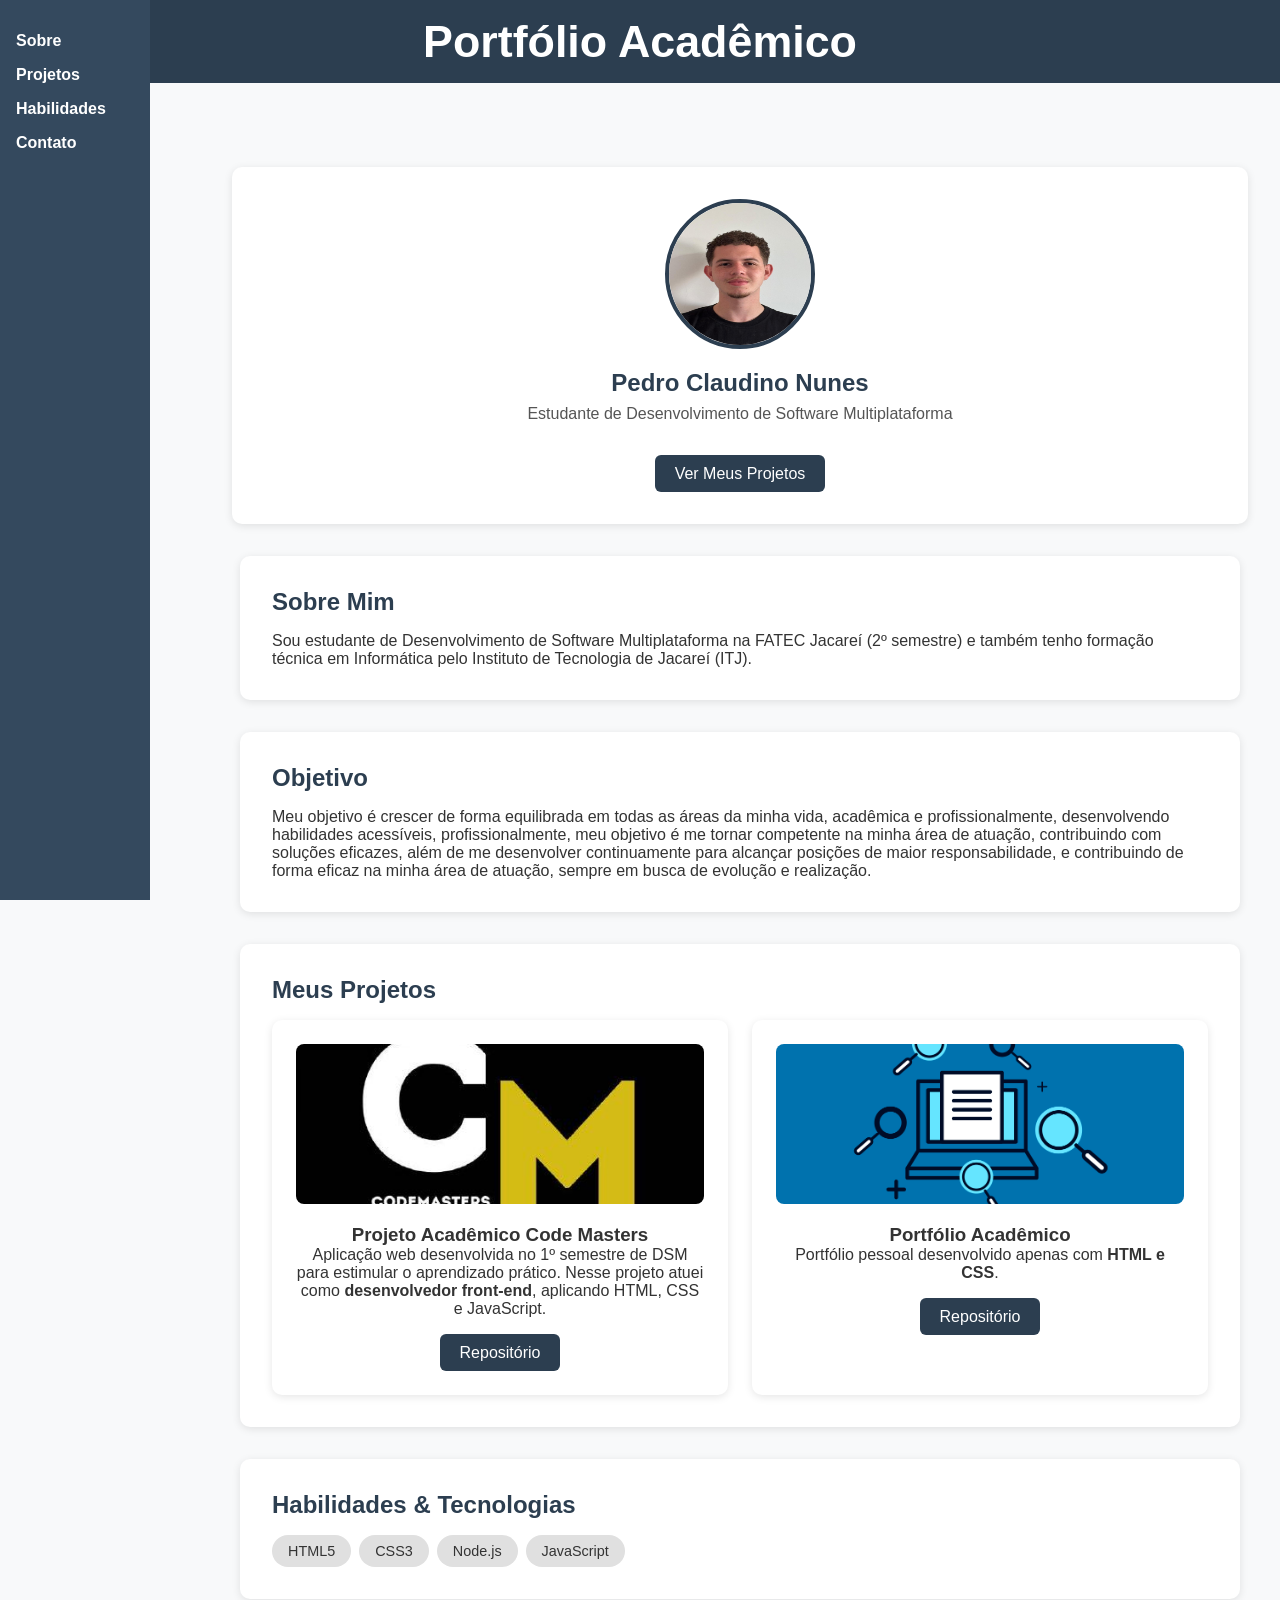
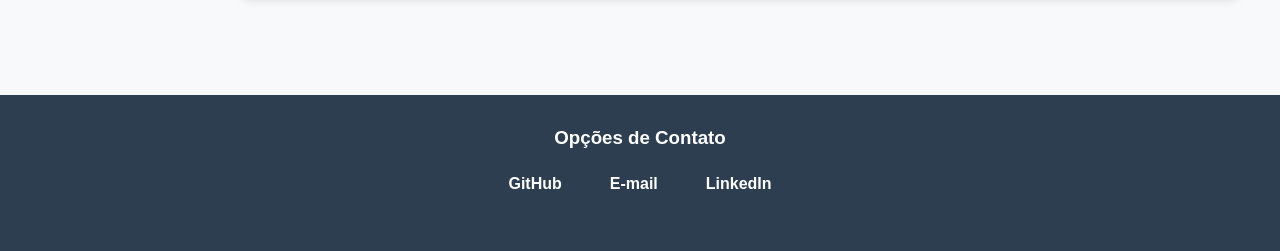
==== docs/índice.html @ 00daa8ac "Add files via upload upload dos arquivos atualizados" ====
<!DOCTYPE html>
<html lang="pt-BR">
<head>
  <meta charset="UTF-8">
  <title>Portfólio - Pedro Claudino Nunes</title>
  <link rel="stylesheet" href="style.css">
</head>
<body>
  <!-- Header -->
  <header class="header">
    <h1>Portfólio Acadêmico</h1>
  </header>

  <!-- Sidebar -->
  <aside class="sidebar">
    <nav>
      <a href="#sobre">Sobre</a>
      <a href="#projetos">Projetos</a>
      
      <a href="#habilidades">Habilidades</a>
      <a href="#contato">Contato</a>
    </nav>
  </aside>

  <!-- Conteúdo principal -->
  <main class="conteudo">

    <!-- Hero Section -->
    <section class="hero">
      <img src="profilepicture.jpeg" alt="Foto de Pedro" class="hero-img">
      <h2>Pedro Claudino Nunes</h2>
      <p>Estudante de Desenvolvimento de Software Multiplataforma</p>
      <a href="#projetos" class="btn">Ver Meus Projetos</a>
    </section>

    <!-- Sobre -->
    <section id="sobre" class="secao">
      <h2>Sobre Mim</h2>
      <p>Sou estudante de Desenvolvimento de Software Multiplataforma na FATEC Jacareí (2º semestre) e também tenho formação técnica em Informática pelo Instituto de Tecnologia de Jacareí (ITJ).</p>
    </section>

     <!-- Objetivos -->
    <section id="sobre" class="secao">
      <h2>Objetivo</h2>
      <p>Meu objetivo é crescer de forma equilibrada em todas as áreas da minha vida, acadêmica e profissionalmente, desenvolvendo habilidades acessíveis, profissionalmente, meu objetivo é me tornar competente na minha área de atuação, contribuindo com soluções eficazes, além de me desenvolver continuamente para alcançar posições de maior responsabilidade, e contribuindo de forma eficaz na minha área de atuação, sempre em busca de evolução e realização.</p>
    </section>

    <!-- Projetos -->
    <section id="projetos" class="secao">
      <h2>Meus Projetos</h2>
      <div class="cards">
        <div class="card">
          <img src="codemasters.jfif" alt="Imagem do projeto Code Masters" class="card-img">
          <h3>Projeto Acadêmico Code Masters</h3>
          <p>Aplicação web desenvolvida no 1º semestre de DSM para estimular o aprendizado prático. Nesse projeto atuei como <b>desenvolvedor front-end</b>, aplicando HTML, CSS e JavaScript.</p>
          <a href="https://github.com/CodeMasters-dsm/Projeto" target="_blank" class="btn">Repositório</a>
        </div>
        <div class="card">
          <img src="portifolio.png" alt="Imagem do Portfólio" class="card-img">
          <h3>Portfólio Acadêmico</h3>
          <p>Portfólio pessoal desenvolvido apenas com <b>HTML e CSS</b>.</p>
          <a href="https://github.com/fatec-jacarei-dsm-portfolio/ra2581392513045" target="_blank" class="btn">Repositório</a>
        </div>
      </div>
    </section>



    <!-- Habilidades -->
    <section id="habilidades" class="secao">
      <h2>Habilidades & Tecnologias</h2>
      <div class="tags">
        <span>HTML5</span>
        <span>CSS3</span>
        <span>Node.js</span>
        <span>JavaScript</span>
      </div>
    </section>
    
  </main>

  <!-- Footer -->
  <footer id="contato">
    <h3>Opções de Contato</h3>
    <div class="footer-links">
      <a href="https://github.com/PeClaudino2006" target="_blank">GitHub</a>
      <a href="pedro.nunes11@fatec.sp.gov.br">E-mail</a>
      <a href="https://www.linkedin.com/in/pedro-claudino-0566472b9/" target="_blank">LinkedIn</a>
    </div>
  </footer>

</body>
</html>
---- docs/style.css ----
/* Reset */
* {
  margin: 0;
  padding: 0;
  box-sizing: border-box;
}

html {
  scroll-behavior: smooth; /* rolagem suave */
}

body {
  font-family: Arial, sans-serif;
  background: #f8f9fa;
  color: #333;
  display: flex;
  flex-direction: column;
}

/* Header */
.header {
  background: #2c3e50;
  color: white;
  text-align: center;
  padding: 1rem;
  text-align: center;
  font-size: 1.4rem;
  font-weight: bold;
}
/* Sidebar */
.sidebar {
  position: fixed;
  top: 0;
  left: 0;
  width: 150px;
  height: 100%;
  background: #34495e;
  padding: 2rem 1rem;
}

.sidebar nav {
  display: flex;
  flex-direction: column;
  gap: 1rem;
}

.sidebar a {
  color: white;
  text-decoration: none;
  font-weight: bold;
}

.sidebar a:hover {
  text-decoration: underline;
}

/* Conteúdo principal */
.conteudo {
  margin-left: 200px; 
  margin-top: 20px;
  padding: 2rem;
}

/* Hero */
.hero {
  text-align: center;
  margin: 2rem auto;
  padding: 2rem;
  background: white;
  border-radius: 10px;
  box-shadow: 0 2px 8px rgba(0,0,0,0.1);
}

.hero-img {
  width: 150px;
  height: 150px;
  border-radius: 50%;
  border: 4px solid #2c3e50;
  margin-bottom: 1rem;
}

.hero h2 {
  color: #2c3e50;
  margin-bottom: 0.5rem;
}

.hero p {
  margin-bottom: 1rem;
  color: #555;
}

/* Seções */
.secao {
  max-width: 1000px;
  margin: 2rem auto;
  padding: 2rem;
  background: white;
  border-radius: 10px;
  box-shadow: 0 2px 8px rgba(0,0,0,0.1);
}

.secao h2 {
  color: #2c3e50;
  margin-bottom: 1rem;
}

/* Cards de projetos */
.cards {
  display: grid;
  grid-template-columns: repeat(auto-fit, minmax(280px, 1fr));
  gap: 1.5rem;
}

.card {
  padding: 1.5rem;
  background: #fff;
  border-radius: 10px;
  box-shadow: 0 2px 8px rgba(0,0,0,0.1);
  text-align: center;
  transition: transform 0.3s, box-shadow 0.3s;
}

.card:hover {
  transform: translateY(-5px);
  box-shadow: 0 4px 12px rgba(0,0,0,0.15);
}

.card-img {
  width: 100%;
  height: 160px;
  object-fit: cover;
  border-radius: 8px;
  margin-bottom: 1rem;
}

/* Botões */
.btn {
  display: inline-block;
  margin-top: 1rem;
  padding: 0.6rem 1.2rem;
  background: #2c3e50;
  color: white;
  border-radius: 6px;
  text-decoration: none;
  transition: background 0.3s;
}

.btn:hover {
  background: #1a252f;
}

/* Tags */
.tags {
  display: flex;
  flex-wrap: wrap;
  gap: 0.5rem;
  margin-top: 1rem;
}

.tags span {
  background: #e0e0e0;
  padding: 0.5rem 1rem;
  border-radius: 20px;
  font-size: 0.9rem;
}

/* Certificados */
.cert-list {
  list-style: none;
  padding-left: 1rem;
}

.cert-list li {
  margin-bottom: 0.5rem;
}

/* Footer */
footer {
  text-align: center;
  padding: 2rem 1rem;
  background: #2c3e50;
  color: white;
  margin-top: 2rem;
}

.footer-links {
  display: flex;
  justify-content: center;
  gap: 1rem;
  margin: 1rem 0;
}

.footer-links a {
  text-decoration: none;
  padding: 0.6rem 1rem;
  border-radius: 6px;
  color: white;
  font-weight: bold;
  transition: background 0.3s;
}

.footer-links a:hover {
  background: #1a252f;
}

/* Responsividade */
@media (max-width: 768px) {
  .sidebar {
    display: none;
  }
  .conteudo {
    margin-left: 0;
  }
}
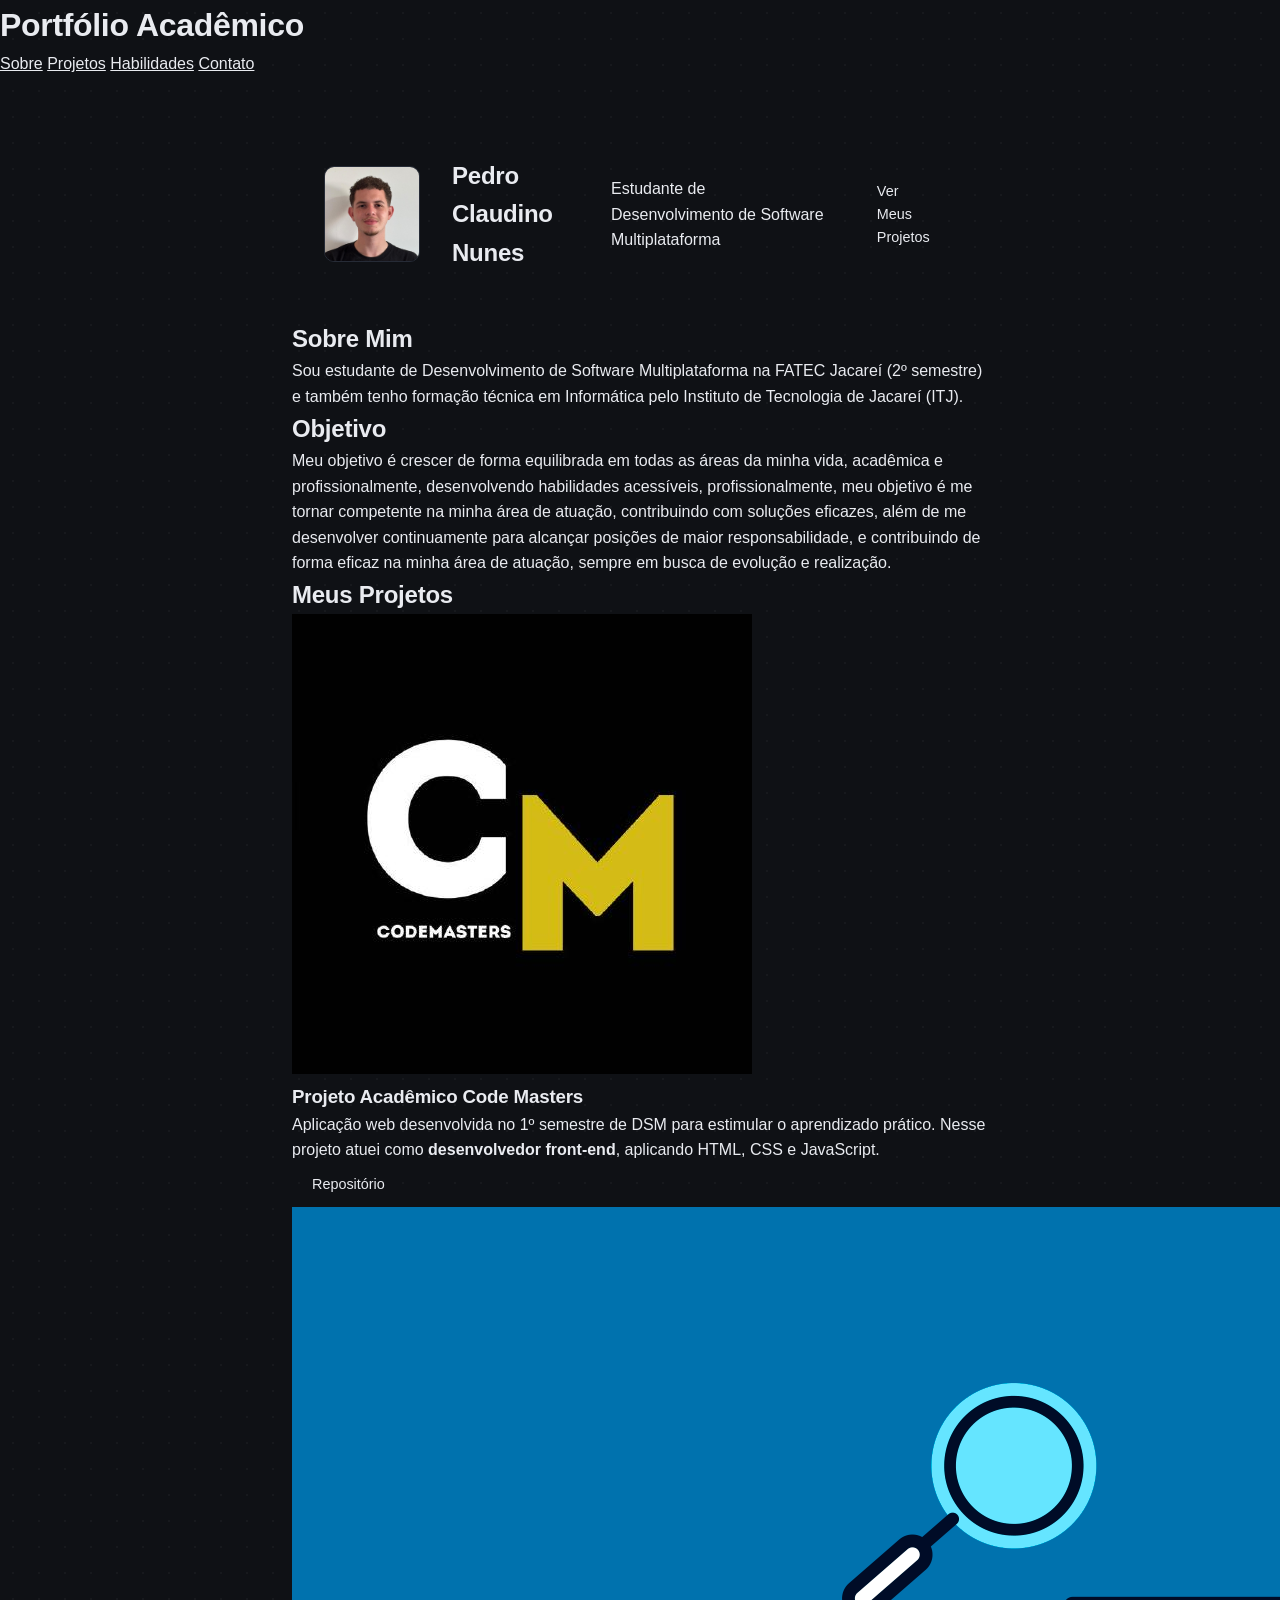
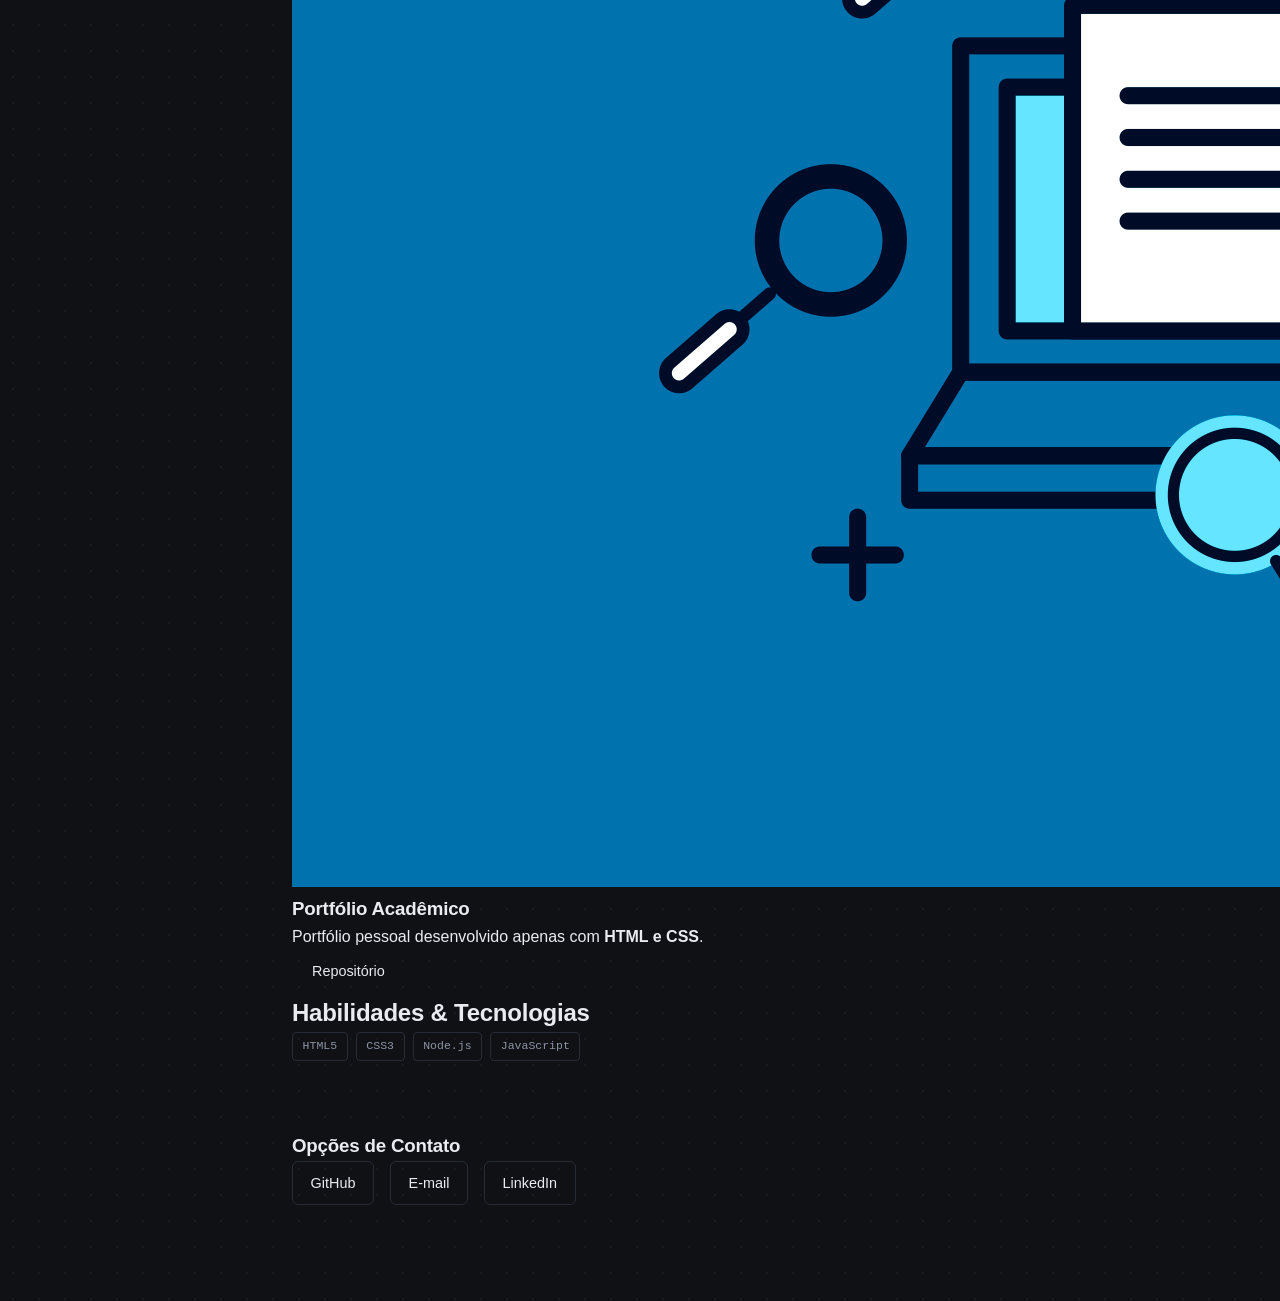
==== commit b1774dd7: "Adiciona portfólio pessoal" ====
--- a/docs/índice.html
+++ b/docs/índice.html
@@ -1,93 +1,87 @@
-<!DOCTYPE html>
-<html lang="pt-BR">
-<head>
-  <meta charset="UTF-8">
-  <title>Portfólio - Pedro Claudino Nunes</title>
-  <link rel="stylesheet" href="style.css">
-</head>
-<body>
-  <!-- Header -->
-  <header class="header">
-    <h1>Portfólio Acadêmico</h1>
-  </header>
-
-  <!-- Sidebar -->
-  <aside class="sidebar">
-    <nav>
-      <a href="#sobre">Sobre</a>
-      <a href="#projetos">Projetos</a>
-      
-      <a href="#habilidades">Habilidades</a>
-      <a href="#contato">Contato</a>
-    </nav>
-  </aside>
-
-  <!-- Conteúdo principal -->
-  <main class="conteudo">
-
-    <!-- Hero Section -->
-    <section class="hero">
-      <img src="profilepicture.jpeg" alt="Foto de Pedro" class="hero-img">
-      <h2>Pedro Claudino Nunes</h2>
-      <p>Estudante de Desenvolvimento de Software Multiplataforma</p>
-      <a href="#projetos" class="btn">Ver Meus Projetos</a>
-    </section>
-
-    <!-- Sobre -->
-    <section id="sobre" class="secao">
-      <h2>Sobre Mim</h2>
-      <p>Sou estudante de Desenvolvimento de Software Multiplataforma na FATEC Jacareí (2º semestre) e também tenho formação técnica em Informática pelo Instituto de Tecnologia de Jacareí (ITJ).</p>
-    </section>
-
-     <!-- Objetivos -->
-    <section id="sobre" class="secao">
-      <h2>Objetivo</h2>
-      <p>Meu objetivo é crescer de forma equilibrada em todas as áreas da minha vida, acadêmica e profissionalmente, desenvolvendo habilidades acessíveis, profissionalmente, meu objetivo é me tornar competente na minha área de atuação, contribuindo com soluções eficazes, além de me desenvolver continuamente para alcançar posições de maior responsabilidade, e contribuindo de forma eficaz na minha área de atuação, sempre em busca de evolução e realização.</p>
-    </section>
-
-    <!-- Projetos -->
-    <section id="projetos" class="secao">
-      <h2>Meus Projetos</h2>
-      <div class="cards">
-        <div class="card">
-          <img src="codemasters.jfif" alt="Imagem do projeto Code Masters" class="card-img">
-          <h3>Projeto Acadêmico Code Masters</h3>
-          <p>Aplicação web desenvolvida no 1º semestre de DSM para estimular o aprendizado prático. Nesse projeto atuei como <b>desenvolvedor front-end</b>, aplicando HTML, CSS e JavaScript.</p>
-          <a href="https://github.com/CodeMasters-dsm/Projeto" target="_blank" class="btn">Repositório</a>
-        </div>
-        <div class="card">
-          <img src="portifolio.png" alt="Imagem do Portfólio" class="card-img">
-          <h3>Portfólio Acadêmico</h3>
-          <p>Portfólio pessoal desenvolvido apenas com <b>HTML e CSS</b>.</p>
-          <a href="https://github.com/fatec-jacarei-dsm-portfolio/ra2581392513045" target="_blank" class="btn">Repositório</a>
-        </div>
-      </div>
-    </section>
-
-
-
-    <!-- Habilidades -->
-    <section id="habilidades" class="secao">
-      <h2>Habilidades & Tecnologias</h2>
-      <div class="tags">
-        <span>HTML5</span>
-        <span>CSS3</span>
-        <span>Node.js</span>
-        <span>JavaScript</span>
-      </div>
-    </section>
-    
-  </main>
-
-  <!-- Footer -->
-  <footer id="contato">
-    <h3>Opções de Contato</h3>
-    <div class="footer-links">
-      <a href="https://github.com/PeClaudino2006" target="_blank">GitHub</a>
-      <a href="pedro.nunes11@fatec.sp.gov.br">E-mail</a>
-      <a href="https://www.linkedin.com/in/pedro-claudino-0566472b9/" target="_blank">LinkedIn</a>
-    </div>
-  </footer>
-
-</body>
-</html>
+<!DOCTYPE html>
+<html lang="pt-BR">
+<head>
+  <meta charset="UTF-8">
+  <title>Portfólio - Pedro Claudino Nunes</title>
+  <link rel="stylesheet" href="style.css">
+</head>
+<body>
+  
+  <header class="header">
+    <h1>Portfólio Acadêmico</h1>
+  </header>
+
+  <aside class="sidebar">
+    <nav>
+      <a href="#sobre">Sobre</a>
+      <a href="#projetos">Projetos</a>
+      
+      <a href="#habilidades">Habilidades</a>
+      <a href="#contato">Contato</a>
+    </nav>
+  </aside>
+
+  <main class="conteudo">
+
+    <section class="hero">
+      <img src="profilepicture.jpeg" alt="Foto de Pedro" class="hero-img">
+      <h2>Pedro Claudino Nunes</h2>
+      <p>Estudante de Desenvolvimento de Software Multiplataforma</p>
+      <a href="#projetos" class="btn">Ver Meus Projetos</a>
+    </section>
+
+   
+    <section id="sobre" class="secao">
+      <h2>Sobre Mim</h2>
+      <p>Sou estudante de Desenvolvimento de Software Multiplataforma na FATEC Jacareí (2º semestre) e também tenho formação técnica em Informática pelo Instituto de Tecnologia de Jacareí (ITJ).</p>
+    </section>
+
+    <section id="sobre" class="secao">
+      <h2>Objetivo</h2>
+      <p>Meu objetivo é crescer de forma equilibrada em todas as áreas da minha vida, acadêmica e profissionalmente, desenvolvendo habilidades acessíveis, profissionalmente, meu objetivo é me tornar competente na minha área de atuação, contribuindo com soluções eficazes, além de me desenvolver continuamente para alcançar posições de maior responsabilidade, e contribuindo de forma eficaz na minha área de atuação, sempre em busca de evolução e realização.</p>
+    </section>
+
+    <section id="projetos" class="secao">
+      <h2>Meus Projetos</h2>
+      <div class="cards">
+        <div class="card">
+          <img src="codemasters.jfif" alt="Imagem do projeto Code Masters" class="card-img">
+          <h3>Projeto Acadêmico Code Masters</h3>
+          <p>Aplicação web desenvolvida no 1º semestre de DSM para estimular o aprendizado prático. Nesse projeto atuei como <b>desenvolvedor front-end</b>, aplicando HTML, CSS e JavaScript.</p>
+          <a href="https://github.com/CodeMasters-dsm/Projeto" target="_blank" class="btn">Repositório</a>
+        </div>
+        <div class="card">
+          <img src="portifolio.png" alt="Imagem do Portfólio" class="card-img">
+          <h3>Portfólio Acadêmico</h3>
+          <p>Portfólio pessoal desenvolvido apenas com <b>HTML e CSS</b>.</p>
+          <a href="https://github.com/fatec-jacarei-dsm-portfolio/ra2581392513045" target="_blank" class="btn">Repositório</a>
+        </div>
+      </div>
+    </section>
+
+
+
+
+    <section id="habilidades" class="secao">
+      <h2>Habilidades & Tecnologias</h2>
+      <div class="tags">
+        <span>HTML5</span>
+        <span>CSS3</span>
+        <span>Node.js</span>
+        <span>JavaScript</span>
+      </div>
+    </section>
+    
+  </main>
+
+  <footer id="contato">
+    <h3>Opções de Contato</h3>
+    <div class="footer-links">
+      <a href="https://github.com/PeClaudino2006" target="_blank">GitHub</a>
+      <a href="pedro.nunes11@fatec.sp.gov.br">E-mail</a>
+      <a href="https://www.linkedin.com/in/pedro-claudino-0566472b9/" target="_blank">LinkedIn</a>
+    </div>
+  </footer>
+
+</body>
+</html>
--- a/docs/style.css
+++ b/docs/style.css
@@ -1,214 +1,651 @@
-/* Reset */
-* {
-  margin: 0;
-  padding: 0;
-  box-sizing: border-box;
-}
-
-html {
-  scroll-behavior: smooth; /* rolagem suave */
-}
-
-body {
-  font-family: Arial, sans-serif;
-  background: #f8f9fa;
-  color: #333;
-  display: flex;
-  flex-direction: column;
-}
-
-/* Header */
-.header {
-  background: #2c3e50;
-  color: white;
-  text-align: center;
-  padding: 1rem;
-  text-align: center;
-  font-size: 1.4rem;
-  font-weight: bold;
-}
-/* Sidebar */
-.sidebar {
-  position: fixed;
-  top: 0;
-  left: 0;
-  width: 150px;
-  height: 100%;
-  background: #34495e;
-  padding: 2rem 1rem;
-}
-
-.sidebar nav {
-  display: flex;
-  flex-direction: column;
-  gap: 1rem;
-}
-
-.sidebar a {
-  color: white;
-  text-decoration: none;
-  font-weight: bold;
-}
-
-.sidebar a:hover {
-  text-decoration: underline;
-}
-
-/* Conteúdo principal */
-.conteudo {
-  margin-left: 200px; 
-  margin-top: 20px;
-  padding: 2rem;
-}
-
-/* Hero */
-.hero {
-  text-align: center;
-  margin: 2rem auto;
-  padding: 2rem;
-  background: white;
-  border-radius: 10px;
-  box-shadow: 0 2px 8px rgba(0,0,0,0.1);
-}
-
-.hero-img {
-  width: 150px;
-  height: 150px;
-  border-radius: 50%;
-  border: 4px solid #2c3e50;
-  margin-bottom: 1rem;
-}
-
-.hero h2 {
-  color: #2c3e50;
-  margin-bottom: 0.5rem;
-}
-
-.hero p {
-  margin-bottom: 1rem;
-  color: #555;
-}
-
-/* Seções */
-.secao {
-  max-width: 1000px;
-  margin: 2rem auto;
-  padding: 2rem;
-  background: white;
-  border-radius: 10px;
-  box-shadow: 0 2px 8px rgba(0,0,0,0.1);
-}
-
-.secao h2 {
-  color: #2c3e50;
-  margin-bottom: 1rem;
-}
-
-/* Cards de projetos */
-.cards {
-  display: grid;
-  grid-template-columns: repeat(auto-fit, minmax(280px, 1fr));
-  gap: 1.5rem;
-}
-
-.card {
-  padding: 1.5rem;
-  background: #fff;
-  border-radius: 10px;
-  box-shadow: 0 2px 8px rgba(0,0,0,0.1);
-  text-align: center;
-  transition: transform 0.3s, box-shadow 0.3s;
-}
-
-.card:hover {
-  transform: translateY(-5px);
-  box-shadow: 0 4px 12px rgba(0,0,0,0.15);
-}
-
-.card-img {
-  width: 100%;
-  height: 160px;
-  object-fit: cover;
-  border-radius: 8px;
-  margin-bottom: 1rem;
-}
-
-/* Botões */
-.btn {
-  display: inline-block;
-  margin-top: 1rem;
-  padding: 0.6rem 1.2rem;
-  background: #2c3e50;
-  color: white;
-  border-radius: 6px;
-  text-decoration: none;
-  transition: background 0.3s;
-}
-
-.btn:hover {
-  background: #1a252f;
-}
-
-/* Tags */
-.tags {
-  display: flex;
-  flex-wrap: wrap;
-  gap: 0.5rem;
-  margin-top: 1rem;
-}
-
-.tags span {
-  background: #e0e0e0;
-  padding: 0.5rem 1rem;
-  border-radius: 20px;
-  font-size: 0.9rem;
-}
-
-/* Certificados */
-.cert-list {
-  list-style: none;
-  padding-left: 1rem;
-}
-
-.cert-list li {
-  margin-bottom: 0.5rem;
-}
-
-/* Footer */
-footer {
-  text-align: center;
-  padding: 2rem 1rem;
-  background: #2c3e50;
-  color: white;
-  margin-top: 2rem;
-}
-
-.footer-links {
-  display: flex;
-  justify-content: center;
-  gap: 1rem;
-  margin: 1rem 0;
-}
-
-.footer-links a {
-  text-decoration: none;
-  padding: 0.6rem 1rem;
-  border-radius: 6px;
-  color: white;
-  font-weight: bold;
-  transition: background 0.3s;
-}
-
-.footer-links a:hover {
-  background: #1a252f;
-}
-
-/* Responsividade */
-@media (max-width: 768px) {
-  .sidebar {
-    display: none;
-  }
-  .conteudo {
-    margin-left: 0;
-  }
-}
+* {
+  margin: 0;
+  padding: 0;
+  box-sizing: border-box;
+}
+
+:root {
+  --ink: #0f1115;
+  --surface: #171a21;
+  --surface-2: #1d212b;
+  --border: #262b36;
+  --text: #e9ebf0;
+  --muted: #8d94a3;
+  --amber: #f5a93f;
+  --violet: #8c7ae6;
+  --green: #4ade80;
+  --shadow-amber: 0 10px 30px -12px rgba(245, 169, 63, 0.35);
+  --shadow-violet: 0 10px 30px -12px rgba(140, 122, 230, 0.35);
+}
+
+html {
+  scroll-behavior: smooth;
+}
+
+@media (prefers-reduced-motion: reduce) {
+  html {
+    scroll-behavior: auto;
+  }
+}
+
+body {
+  font-family: 'Inter', sans-serif;
+  background: var(--ink);
+  background-image: radial-gradient(rgba(255, 255, 255, 0.035) 1px, transparent 1px);
+  background-size: 26px 26px;
+  color: var(--text);
+  line-height: 1.6;
+}
+
+h1, h2, h3, h4 {
+  font-family: 'Space Grotesk', sans-serif;
+  font-weight: 600;
+  letter-spacing: -0.01em;
+}
+
+a {
+  color: inherit;
+}
+
+a:focus-visible,
+button:focus-visible {
+  outline: 2px solid var(--amber);
+  outline-offset: 2px;
+}
+
+/* Top bar */
+
+.topbar {
+  position: sticky;
+  top: 0;
+  z-index: 10;
+  display: flex;
+  align-items: center;
+  justify-content: space-between;
+  padding: 1.25rem 2rem;
+  background: rgba(15, 17, 21, 0.85);
+  backdrop-filter: blur(8px);
+  border-bottom: 1px solid var(--border);
+}
+
+.logo {
+  font-family: 'JetBrains Mono', monospace;
+  font-size: 0.95rem;
+  text-decoration: none;
+  color: var(--text);
+}
+
+.logo span {
+  color: var(--amber);
+}
+
+.topbar nav {
+  display: flex;
+  gap: 1.75rem;
+  flex-wrap: wrap;
+}
+
+.topbar nav a {
+  text-decoration: none;
+  color: var(--muted);
+  font-size: 0.95rem;
+  transition: color 0.2s;
+  position: relative;
+}
+
+.topbar nav a::after {
+  content: "";
+  position: absolute;
+  left: 0;
+  bottom: -4px;
+  width: 0;
+  height: 1px;
+  background: var(--amber);
+  transition: width 0.2s;
+}
+
+.topbar nav a:hover {
+  color: var(--text);
+}
+
+.topbar nav a:hover::after {
+  width: 100%;
+}
+
+/* Layout */
+
+main {
+  max-width: 760px;
+  margin: 0 auto;
+  padding: 0 2rem;
+  position: relative;
+  z-index: 1;
+}
+
+.section {
+  padding: 3.5rem 0;
+  border-bottom: 1px solid var(--border);
+}
+
+.section:last-of-type {
+  border-bottom: none;
+}
+
+.section-head {
+  display: flex;
+  align-items: baseline;
+  gap: 0.75rem;
+  margin-bottom: 0.5rem;
+}
+
+.section-index {
+  font-family: 'JetBrains Mono', monospace;
+  font-size: 0.8rem;
+  color: var(--border);
+}
+
+.section h2 {
+  font-size: 1.5rem;
+}
+
+.section-intro {
+  color: var(--muted);
+  margin-bottom: 2rem;
+}
+
+/* Fade-in on load (CSS only — no scroll trigger without JS) */
+
+.reveal {
+  opacity: 0;
+  transform: translateY(16px);
+  animation: reveal-in 0.6s ease forwards;
+}
+
+@keyframes reveal-in {
+  to {
+    opacity: 1;
+    transform: none;
+  }
+}
+
+@media (prefers-reduced-motion: reduce) {
+  .reveal {
+    animation: none;
+    opacity: 1;
+    transform: none;
+  }
+}
+
+/* Hero */
+
+.hero {
+  position: relative;
+  display: flex;
+  align-items: center;
+  gap: 2rem;
+  padding: 5rem 2rem 3rem;
+  max-width: 760px;
+  margin: 0 auto;
+  overflow: hidden;
+}
+
+.hero-glow {
+  position: absolute;
+  inset: 0;
+  pointer-events: none;
+  z-index: 0;
+  background:
+    radial-gradient(320px circle at 15% 20%, rgba(140, 122, 230, 0.18), transparent 70%),
+    radial-gradient(280px circle at 85% 60%, rgba(245, 169, 63, 0.14), transparent 70%);
+  filter: blur(10px);
+}
+
+.hero-img {
+  position: relative;
+  z-index: 1;
+  width: 96px;
+  height: 96px;
+  border-radius: 10px;
+  object-fit: cover;
+  border: 1px solid var(--border);
+  flex-shrink: 0;
+}
+
+.hero-text {
+  position: relative;
+  z-index: 1;
+}
+
+.prompt {
+  font-family: 'JetBrains Mono', monospace;
+  color: var(--violet);
+  font-size: 0.9rem;
+  margin-bottom: 0.5rem;
+}
+
+.cursor {
+  display: inline-block;
+  width: 7px;
+  height: 0.9em;
+  background: var(--violet);
+  margin-left: 4px;
+  vertical-align: -2px;
+  animation: blink 1s step-end infinite;
+}
+
+@keyframes blink {
+  50% { opacity: 0; }
+}
+
+@media (prefers-reduced-motion: reduce) {
+  .cursor {
+    animation: none;
+  }
+}
+
+.hero-text h1 {
+  font-size: clamp(1.75rem, 4vw, 2.5rem);
+  margin-bottom: 0.6rem;
+}
+
+.hero-desc {
+  color: var(--muted);
+  max-width: 520px;
+  margin-bottom: 1.5rem;
+}
+
+.hero-actions {
+  display: flex;
+  gap: 0.75rem;
+  flex-wrap: wrap;
+}
+
+.btn {
+  display: inline-block;
+  padding: 0.65rem 1.25rem;
+  border-radius: 6px;
+  text-decoration: none;
+  font-size: 0.9rem;
+  font-weight: 500;
+  transition: background 0.2s, border-color 0.2s, box-shadow 0.2s, transform 0.2s;
+}
+
+.btn-primary {
+  background: var(--amber);
+  color: #14131a;
+}
+
+.btn-primary:hover {
+  background: #ffb85c;
+  box-shadow: var(--shadow-amber);
+  transform: translateY(-1px);
+}
+
+.btn-ghost {
+  border: 1px solid var(--border);
+  color: var(--text);
+}
+
+.btn-ghost:hover {
+  border-color: var(--muted);
+  transform: translateY(-1px);
+}
+
+/* Timeline */
+
+.timeline {
+  list-style: none;
+  position: relative;
+  padding-left: 4.5rem;
+}
+
+.timeline::before {
+  content: "";
+  position: absolute;
+  left: 3.9rem;
+  top: 0.4rem;
+  bottom: 0.4rem;
+  width: 1px;
+  background: var(--border);
+}
+
+.entry {
+  position: relative;
+  margin-bottom: 2.5rem;
+}
+
+.entry:last-child {
+  margin-bottom: 0;
+}
+
+.version {
+  position: absolute;
+  left: -4.5rem;
+  top: 0.1rem;
+  width: 3.2rem;
+  text-align: center;
+  font-family: 'JetBrains Mono', monospace;
+  font-size: 0.72rem;
+  color: var(--violet);
+  background: var(--surface);
+  border: 1px solid var(--border);
+  padding: 0.2rem 0;
+  border-radius: 4px;
+}
+
+.entry-body {
+  display: flex;
+  gap: 1.25rem;
+  padding: 1rem;
+  border-radius: 10px;
+  border: 1px solid transparent;
+  transition: border-color 0.25s, box-shadow 0.25s, transform 0.25s;
+}
+
+.entry-body:hover {
+  border-color: var(--border);
+  box-shadow: var(--shadow-violet);
+  transform: translateY(-2px);
+}
+
+.entry-media {
+  flex-shrink: 0;
+  width: 110px;
+  height: 110px;
+  border-radius: 8px;
+  overflow: hidden;
+  border: 1px solid var(--border);
+  background: var(--surface);
+  display: flex;
+  align-items: center;
+  justify-content: center;
+}
+
+.entry-media img {
+  width: 100%;
+  height: 100%;
+  object-fit: contain;
+  padding: 10px;
+}
+
+.entry-content {
+  flex: 1;
+  min-width: 0;
+}
+
+.entry-head {
+  display: flex;
+  align-items: baseline;
+  gap: 0.75rem;
+  flex-wrap: wrap;
+  margin-bottom: 0.4rem;
+}
+
+.entry-head h3 {
+  font-size: 1.1rem;
+}
+
+.entry p {
+  color: var(--muted);
+  margin-bottom: 0.9rem;
+  max-width: 560px;
+}
+
+.status {
+  font-family: 'JetBrains Mono', monospace;
+  font-size: 0.7rem;
+  padding: 0.2rem 0.5rem;
+  border-radius: 4px;
+  white-space: nowrap;
+}
+
+.status-done {
+  color: var(--green);
+  background: rgba(74, 222, 128, 0.12);
+}
+
+.status-progress {
+  color: var(--amber);
+  background: rgba(245, 169, 63, 0.12);
+}
+
+.status-planning {
+  color: var(--violet);
+  background: rgba(140, 122, 230, 0.12);
+}
+
+/* Abstract project mocks (no real screenshot available) */
+
+.mock {
+  width: 100%;
+  height: 100%;
+  display: flex;
+  align-items: flex-end;
+  justify-content: center;
+  gap: 6px;
+  padding: 14px;
+}
+
+.mock-kanban .bar {
+  width: 14%;
+  height: var(--h);
+  border-radius: 3px;
+  background: linear-gradient(180deg, var(--violet), var(--amber));
+  opacity: 0.85;
+}
+
+.mock-mobile {
+  flex-direction: column;
+  align-items: stretch;
+  justify-content: flex-start;
+  gap: 8px;
+  position: relative;
+  border: 2px solid var(--violet);
+  border-radius: 14px;
+  margin: 6px;
+  padding: 12px 10px;
+}
+
+.mock-mobile .mock-bar {
+  height: 6px;
+  border-radius: 3px;
+  background: var(--violet);
+  opacity: 0.6;
+  width: 50%;
+}
+
+.mock-mobile .mock-line {
+  height: 4px;
+  border-radius: 2px;
+  background: var(--border);
+  width: 100%;
+}
+
+.mock-mobile .mock-line.short {
+  width: 65%;
+}
+
+.mock-mobile .mock-fab {
+  position: absolute;
+  bottom: 10px;
+  right: 10px;
+  width: 16px;
+  height: 16px;
+  border-radius: 50%;
+  background: var(--amber);
+}
+
+/* Tags */
+
+.tags {
+  display: flex;
+  flex-wrap: wrap;
+  gap: 0.5rem;
+  margin-bottom: 0.9rem;
+}
+
+.tags span {
+  font-family: 'JetBrains Mono', monospace;
+  font-size: 0.72rem;
+  color: var(--muted);
+  border: 1px solid var(--border);
+  padding: 0.25rem 0.6rem;
+  border-radius: 4px;
+}
+
+.link {
+  font-size: 0.9rem;
+  text-decoration: underline;
+  text-decoration-color: var(--border);
+  text-underline-offset: 3px;
+}
+
+.link:hover {
+  text-decoration-color: var(--amber);
+}
+
+.link-disabled {
+  color: var(--muted);
+  text-decoration: none;
+  font-family: 'JetBrains Mono', monospace;
+  font-size: 0.8rem;
+}
+
+.link-icon {
+  display: inline-flex;
+  align-items: center;
+  gap: 0.5rem;
+}
+
+.link-icon img {
+  width: 16px;
+  height: 16px;
+  object-fit: contain;
+  border-radius: 3px;
+}
+
+/* Principles */
+
+.principles {
+  display: grid;
+  grid-template-columns: repeat(2, 1fr);
+  gap: 1.75rem;
+}
+
+.principle {
+  border-left: 2px solid var(--amber);
+  padding: 0 0 0 1.25rem;
+}
+
+.principle-tag {
+  display: block;
+  font-family: 'JetBrains Mono', monospace;
+  font-size: 0.72rem;
+  color: var(--amber);
+  margin-bottom: 0.5rem;
+}
+
+.principle p {
+  color: var(--muted);
+  font-size: 0.95rem;
+}
+
+/* Stack */
+
+.stack-groups {
+  display: flex;
+  flex-direction: column;
+  gap: 1.25rem;
+}
+
+.stack-group h4 {
+  font-size: 0.85rem;
+  color: var(--muted);
+  font-weight: 500;
+  margin-bottom: 0.6rem;
+}
+
+/* Links list */
+
+.links-list {
+  display: flex;
+  flex-direction: column;
+  gap: 0.6rem;
+}
+
+/* Footer */
+
+footer {
+  text-align: left;
+  max-width: 760px;
+  margin: 0 auto;
+  padding: 3.5rem 2rem 4rem;
+  position: relative;
+  z-index: 1;
+}
+
+footer .section-head {
+  margin-bottom: 1rem;
+}
+
+.footer-links {
+  display: flex;
+  gap: 1rem;
+  flex-wrap: wrap;
+  margin-bottom: 2rem;
+}
+
+.footer-links a {
+  text-decoration: none;
+  padding: 0.6rem 1.1rem;
+  border: 1px solid var(--border);
+  border-radius: 6px;
+  font-size: 0.9rem;
+  transition: border-color 0.2s, transform 0.2s;
+}
+
+.footer-links a:hover {
+  border-color: var(--amber);
+  transform: translateY(-1px);
+}
+
+.footer-note {
+  color: var(--muted);
+  font-size: 0.82rem;
+  font-family: 'JetBrains Mono', monospace;
+}
+
+@media (max-width: 700px) {
+  .hero {
+    flex-direction: column;
+    align-items: flex-start;
+    padding-top: 3.5rem;
+  }
+  .principles {
+    grid-template-columns: 1fr;
+  }
+  .entry-body {
+    flex-direction: column;
+  }
+  .entry-media {
+    width: 100%;
+    height: 90px;
+  }
+  .timeline {
+    padding-left: 2.75rem;
+  }
+  .timeline::before {
+    left: 2.15rem;
+  }
+  .version {
+    left: -2.75rem;
+    width: 2.4rem;
+    font-size: 0.62rem;
+  }
+  .topbar {
+    padding: 1rem 1.25rem;
+  }
+  main {
+    padding: 0 1.25rem;
+  }
+}
